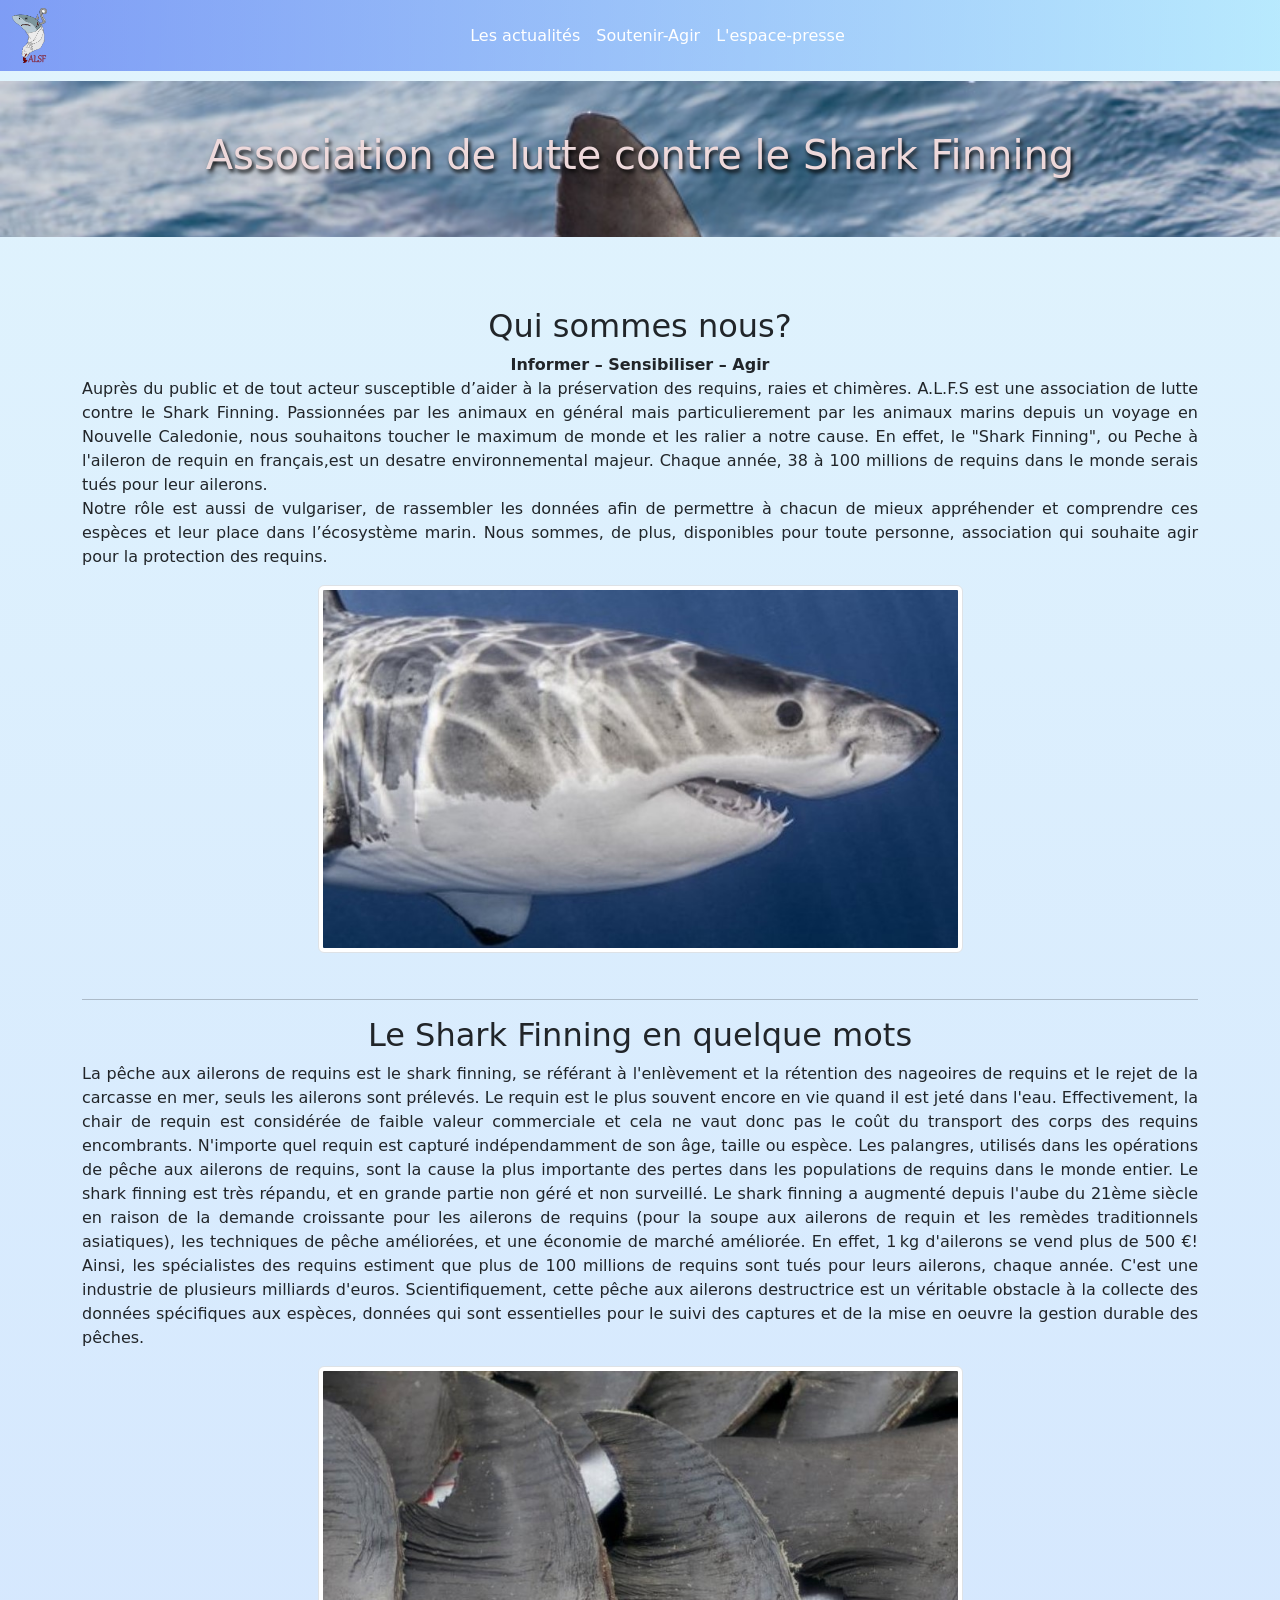
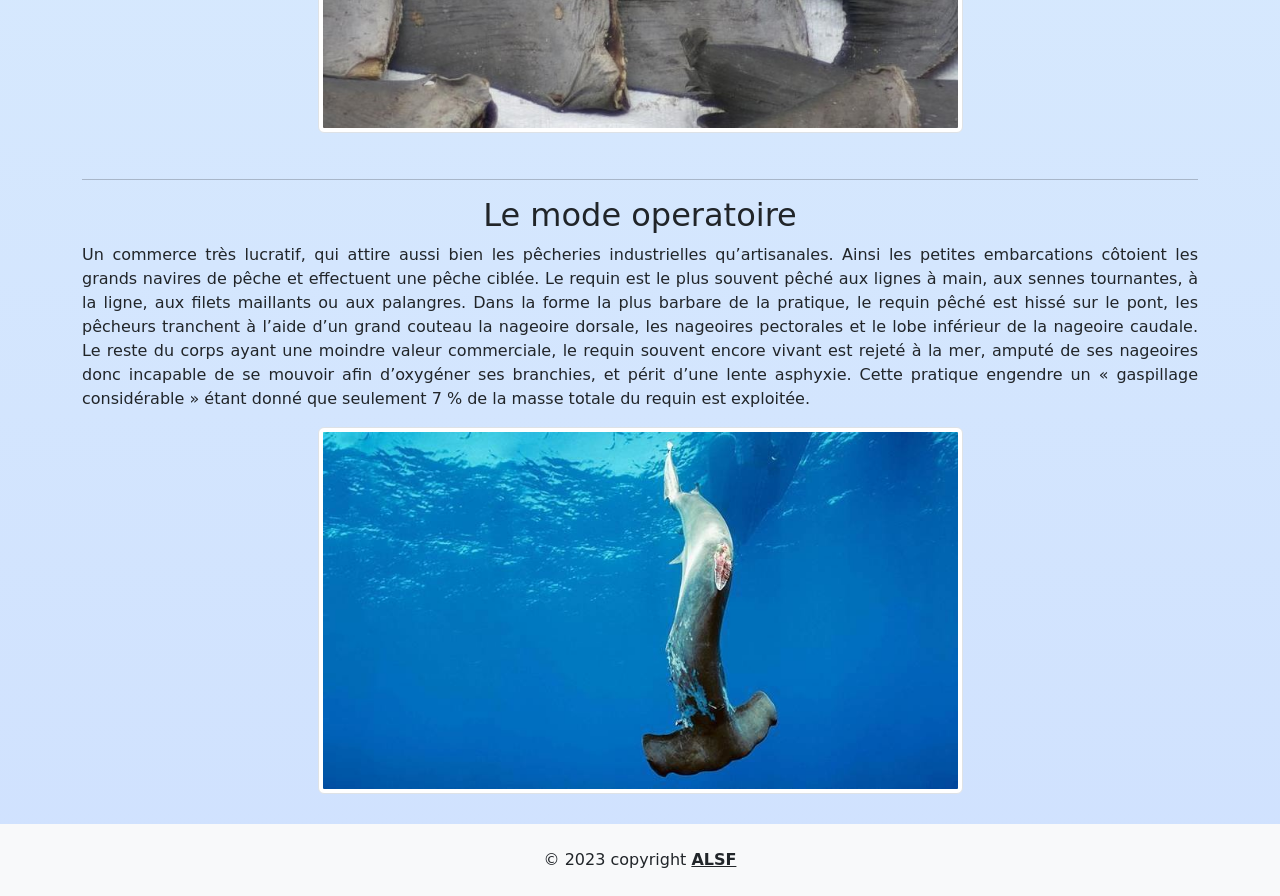
==== index.html @ 709e9453 "nouveau commit" ====
<!doctype html>
<html lang="fr">
  <head>
    <meta charset="utf-8">
    <meta name="viewport" content="width=device-width, initial-scale=1">
    <title>Premiere page asso avec bootstrap</title>
    <link href="https://cdn.jsdelivr.net/npm/bootstrap@5.3.0/dist/css/bootstrap.min.css" rel="stylesheet" integrity="sha384-9ndCyUaIbzAi2FUVXJi0CjmCapSmO7SnpJef0486qhLnuZ2cdeRhO02iuK6FUUVM" crossorigin="anonymous">
    <link rel="stylesheet" href="style.css">
  </head>

  <body>
    
    <nav class="navbar navbar-expand-lg navbar-dark bg-gradient-custom bg-opacity-75">
      <div class="container-fluid">
        <a class="nav-link active" aria-current="page" href="ALSF.html"><img class="logo" src="logo.png" width="35" height="55"></a>
        
        <button class="navbar-toggler" type="button" data-bs-toggle="collapse" data-bs-target="#navbarSupportedContent" aria-controls="navbarSupportedContent" aria-expanded="false" aria-label="Toggle navigation">
          <span class="navbar-toggler-icon"></span>
        </button>
        <div class="collapse navbar-collapse" id="navbarSupportedContent">
          <ul class="navbar-nav m-auto mb-2 mb-lg-0 ">
              <li class="nav-item">
                <a class="nav-link active" aria-current="page" href="actualites.html">Les actualités</a>
              </li>
              <li class="nav-item">
                <a class="nav-link active" aria-current="page" href="soutenir-agir.html">Soutenir-Agir</a>
              </li>
              <li class="nav-item">
                <a class="nav-link active" aria-current="page" href="espacepresse.html">L'espace-presse</a>
              </li>
          </ul>
        </div>
      </div>
    </nav>

    <div class="container-fluid container-main">
      <section class="text-center section-main">
          <h1>Association de lutte contre le Shark Finning</h1>
      </section>
  </div>


<div class="container text-center">
  <div class=" align-items-start">
    
    <div class="col">
      <h2>Qui sommes nous?</h2>
        <p><strong>Informer – Sensibiliser – Agir</strong> 
          Auprès du public et de tout acteur susceptible d’aider à la préservation des requins, raies et chimères.
          A.L.F.S est une association de lutte contre le Shark Finning.
          Passionnées par les animaux en général mais particulierement par les animaux marins depuis un voyage en Nouvelle Caledonie, nous souhaitons toucher le maximum de monde et les ralier a notre cause.
          En effet, le "Shark Finning", ou Peche à l'aileron de requin en français,est un desatre environnemental majeur.
          Chaque année, 38 à 100 millions de requins dans le monde serais tués pour leur ailerons.</br>
          Notre rôle est aussi de vulgariser, de rassembler les données afin de permettre à chacun de mieux appréhender et comprendre ces espèces et leur place dans l’écosystème marin.
          Nous sommes, de plus, disponibles pour toute personne, association qui souhaite agir pour la protection des requins.</p>
          <img class="img-thumbnail" src="requin2.jpg" width="645" height="320" alt="requin">
    </div>
<hr>
    <div class="col">
      <h2>Le Shark Finning en quelque mots</h2>
        <p>La pêche aux ailerons de requins est le shark finning, se référant à l'enlèvement et la rétention des nageoires de requins et le rejet de la carcasse en mer, seuls les ailerons sont prélevés.
          Le requin est le plus souvent encore en vie quand il est jeté dans l'eau.
          Effectivement, la chair de requin est considérée de faible valeur commerciale et cela ne vaut donc pas le coût du transport des corps des requins encombrants.
          N'importe quel requin est capturé indépendamment de son âge, taille ou espèce.
          Les palangres, utilisés dans les opérations de pêche aux ailerons de requins, sont la cause la plus importante des pertes dans les populations de requins dans le monde entier.
          Le shark finning est très répandu, et en grande partie non géré et non surveillé.
          Le shark finning a augmenté depuis l'aube du 21ème siècle en raison de la demande croissante pour les ailerons de requins (pour la soupe aux ailerons de requin et les remèdes traditionnels asiatiques), les techniques de pêche améliorées, et une économie de marché améliorée.
          En effet, 1 kg d'ailerons se vend plus de 500 €!
          Ainsi, les spécialistes des requins estiment que plus de 100 millions de requins sont tués pour leurs ailerons, chaque année.
          C'est une industrie de plusieurs milliards d'euros.
          Scientifiquement, cette pêche aux ailerons destructrice est un véritable obstacle à la collecte des données spécifiques aux espèces, données qui sont essentielles pour le suivi des captures et de la mise en oeuvre la gestion durable des pêches.</P>
          <img class="img-thumbnail" src="ailerons.jpg" width="645" height="320" alt="ailerons">
    </div>
<hr>
    <div class="col">
      <h2>Le mode operatoire</h2>
      <p> Un commerce très lucratif, qui attire aussi bien les pêcheries industrielles qu’artisanales. Ainsi les petites embarcations côtoient les grands navires de pêche et effectuent une pêche ciblée. Le requin est le plus souvent pêché aux lignes à main, aux sennes tournantes, à la ligne, aux filets maillants ou aux palangres.
                Dans la forme la plus barbare de la pratique, le requin pêché est hissé sur le pont, les pêcheurs tranchent à l’aide d’un grand couteau la nageoire dorsale, les nageoires pectorales et le lobe inférieur de la nageoire caudale.
                Le reste du corps ayant une moindre valeur commerciale, le requin souvent encore vivant est rejeté à la mer, amputé de ses nageoires donc incapable de se mouvoir afin d’oxygéner ses branchies, et périt d’une lente asphyxie. Cette pratique engendre un « gaspillage considérable » étant donné que seulement 7 % de la masse totale du requin est exploitée.</p>
        <img class="img-thumbnail" src="requinmort.jpg" width="645" height="320" alt="requin mort"></div>
</div>
  </div>
</div>

<footer>
<div class="text-center p-4 bg-light">
  © 2023 copyright
  <a class="text-reset fw-bold" href="https://mdbootstrap.com/">ALSF</a>
</div>
</footer>

    <script src="https://cdn.jsdelivr.net/npm/bootstrap@5.3.0/dist/js/bootstrap.bundle.min.js" integrity="sha384-geWF76RCwLtnZ8qwWowPQNguL3RmwHVBC9FhGdlKrxdiJJigb/j/68SIy3Te4Bkz" crossorigin="anonymous"></script>
  </body>
</html>
---- style.css ----
.selector-for-some-widget {
    box-sizing: content-box;
}

.bg-gradient-custom {
    background: #d6deff;
    background: -webkit-linear-gradient(to right, rgba(29,70,237,0.5), rgba(144,223,254,0.5));
    background: linear-gradient(to right, rgba(29,70,237,0.5), rgba(144,223,254,0.5))
}

body{
    background: #a1c4fd;
    background: -webkit-linear-gradient(to top, rgba(161,196,253,0.5), rgba(194,233,251,0.5));
    background: linear-gradient(to top, rgba(161,196,253,0.5), rgba(194,233,251,0.5))
}

h1{
    color: rgb(238, 217, 219);
    text-shadow: 2px 3px 4px black ;
}
.container-main {
    background-image: url(baniere.jpg);
    background-size: cover;
    background-repeat: no-repeat;
    margin-top: 80px;
    margin-bottom: 70px;
}
.section-main{
    margin-top: -70px;
    padding-bottom: 50px;
    padding-top:50px;
}

p{
    display: block;
    justify-content: center;
    text-align: justify;
    
}

strong{
    display: block;
    justify-content: center;
    text-align: center;
}

.col{
    padding-bottom: 30px;
}
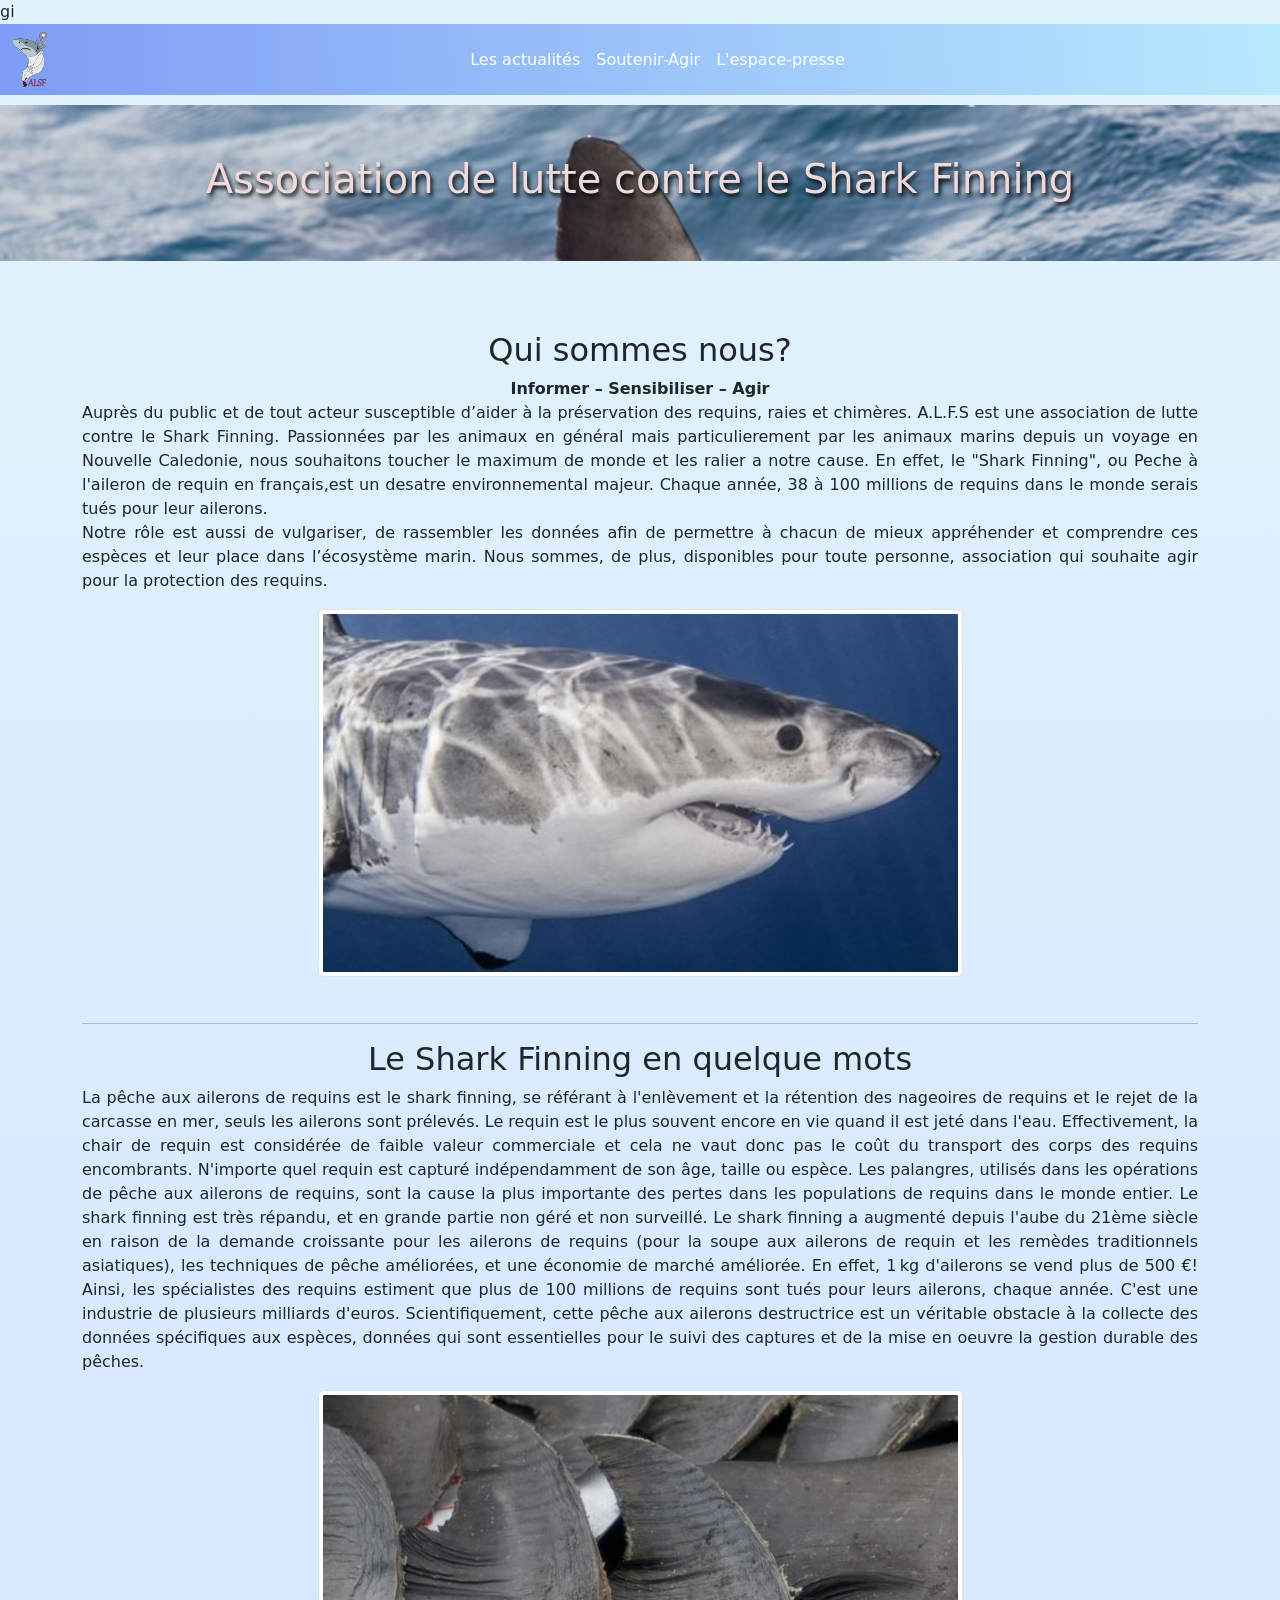
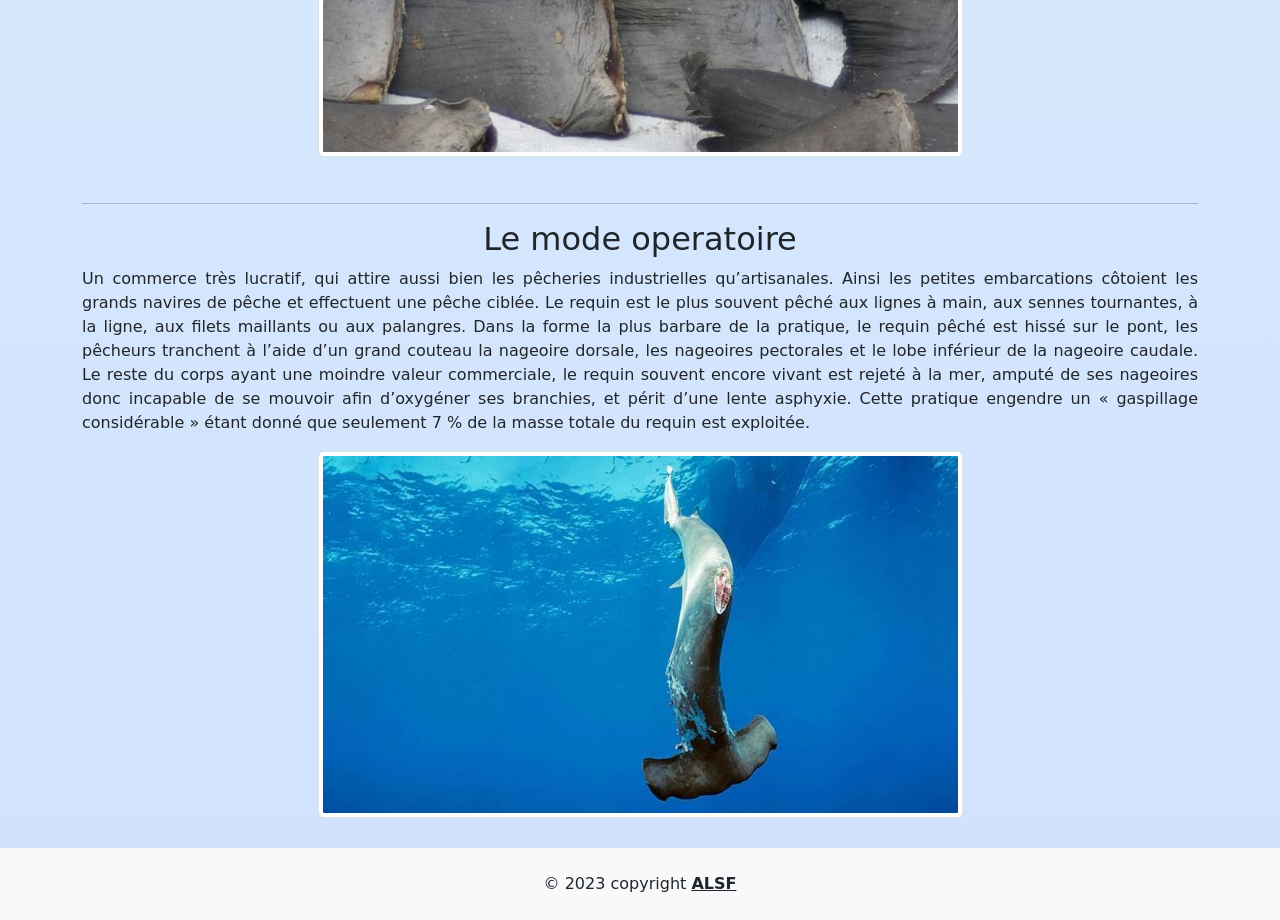
==== commit 6b9a2ebe: "dernier commit" ====
--- a/index.html
+++ b/index.html
@@ -3,6 +3,7 @@
   <head>
     <meta charset="utf-8">
     <meta name="viewport" content="width=device-width, initial-scale=1">
+    <meta name="description" content="L'association de litte contre le Shark finning a été crée pour soutenir les requins du monde entier">gi
     <title>Premiere page asso avec bootstrap</title>
     <link href="https://cdn.jsdelivr.net/npm/bootstrap@5.3.0/dist/css/bootstrap.min.css" rel="stylesheet" integrity="sha384-9ndCyUaIbzAi2FUVXJi0CjmCapSmO7SnpJef0486qhLnuZ2cdeRhO02iuK6FUUVM" crossorigin="anonymous">
     <link rel="stylesheet" href="style.css">
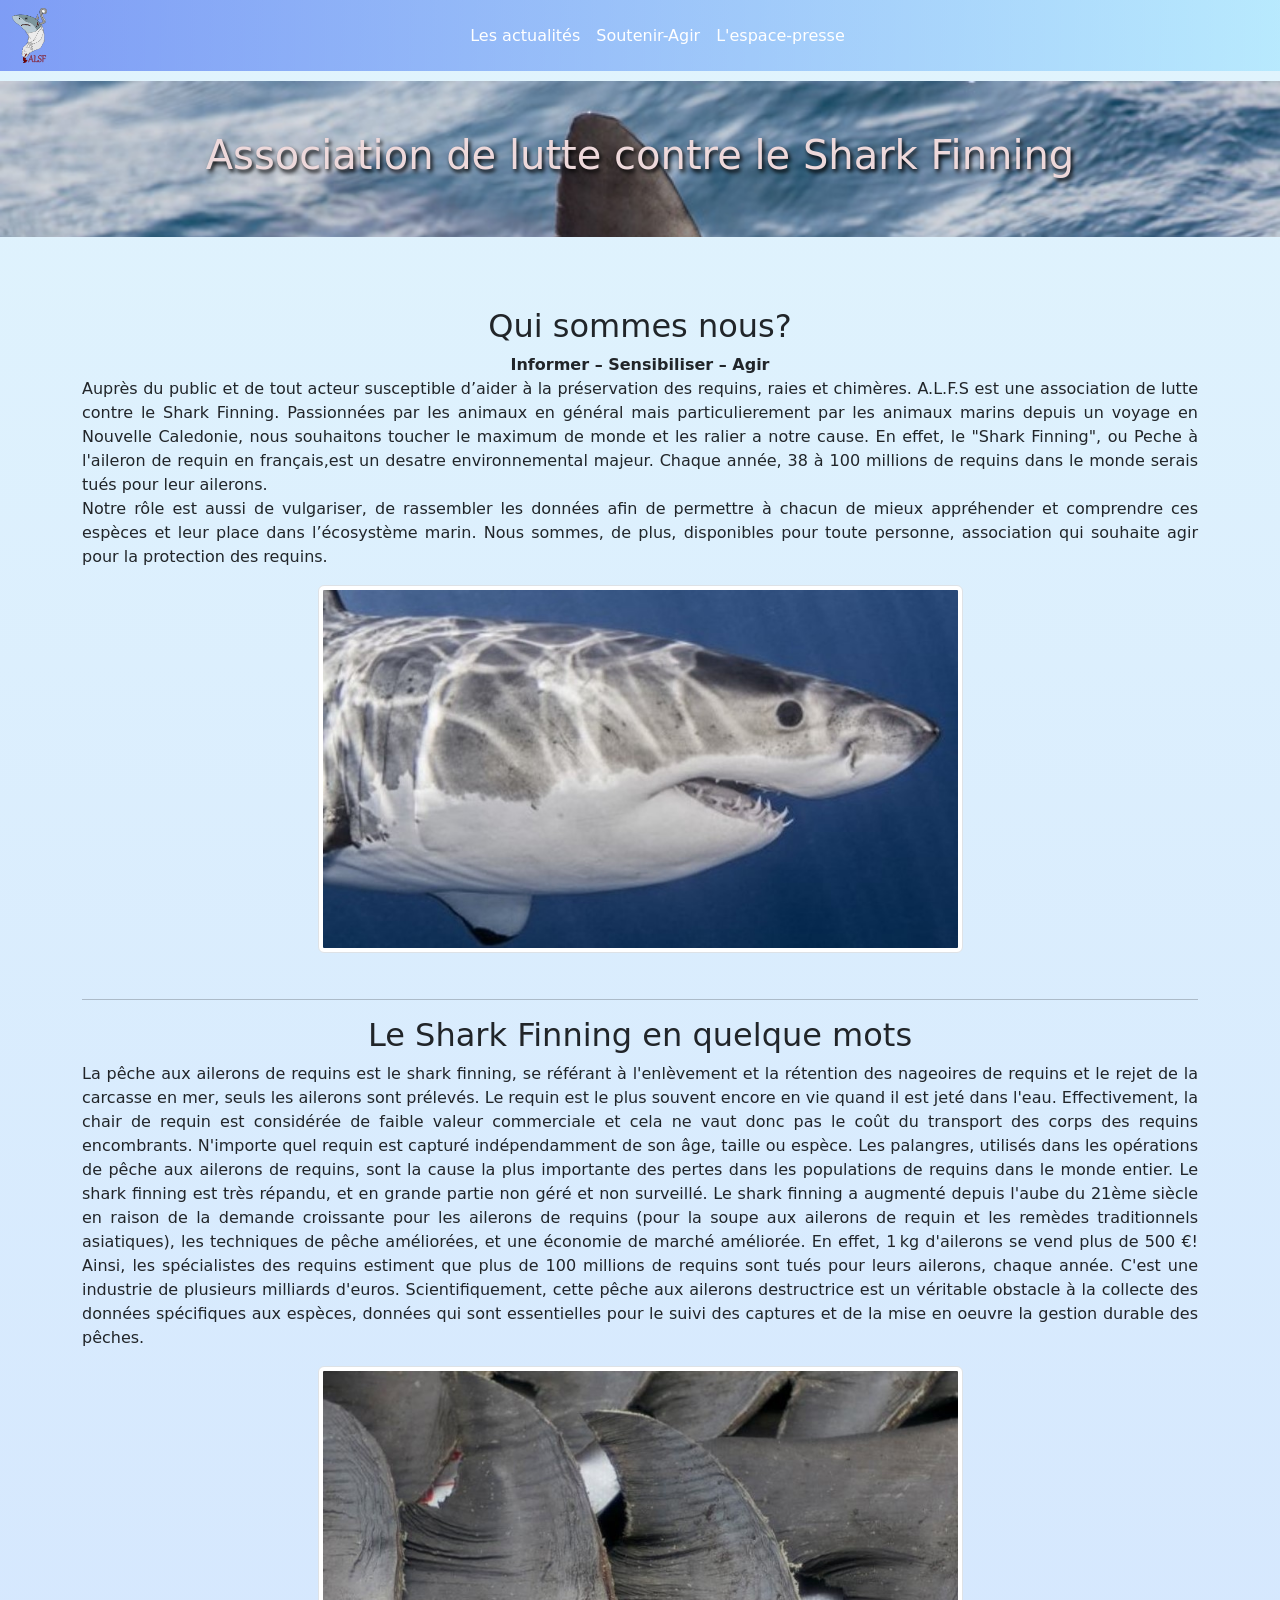
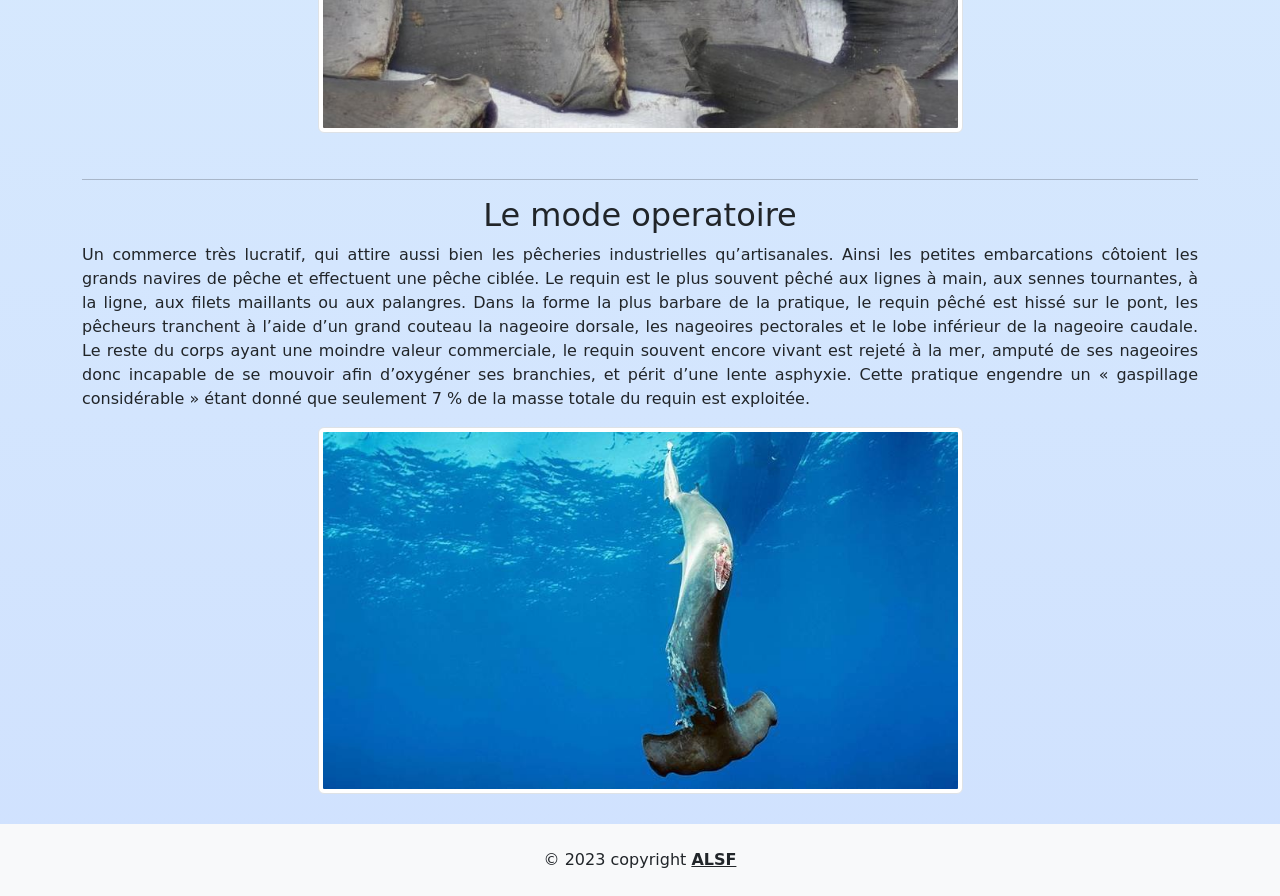
==== commit ac06c13a: "Update index.html" ====
--- a/index.html
+++ b/index.html
@@ -3,7 +3,7 @@
   <head>
     <meta charset="utf-8">
     <meta name="viewport" content="width=device-width, initial-scale=1">
-    <meta name="description" content="L'association de litte contre le Shark finning a été crée pour soutenir les requins du monde entier">gi
+    <meta name="description" content="L'association de litte contre le Shark finning a été crée pour soutenir les requins du monde entier">
     <title>Premiere page asso avec bootstrap</title>
     <link href="https://cdn.jsdelivr.net/npm/bootstrap@5.3.0/dist/css/bootstrap.min.css" rel="stylesheet" integrity="sha384-9ndCyUaIbzAi2FUVXJi0CjmCapSmO7SnpJef0486qhLnuZ2cdeRhO02iuK6FUUVM" crossorigin="anonymous">
     <link rel="stylesheet" href="style.css">
@@ -92,4 +92,4 @@
 
     <script src="https://cdn.jsdelivr.net/npm/bootstrap@5.3.0/dist/js/bootstrap.bundle.min.js" integrity="sha384-geWF76RCwLtnZ8qwWowPQNguL3RmwHVBC9FhGdlKrxdiJJigb/j/68SIy3Te4Bkz" crossorigin="anonymous"></script>
   </body>
-</html>+</html>
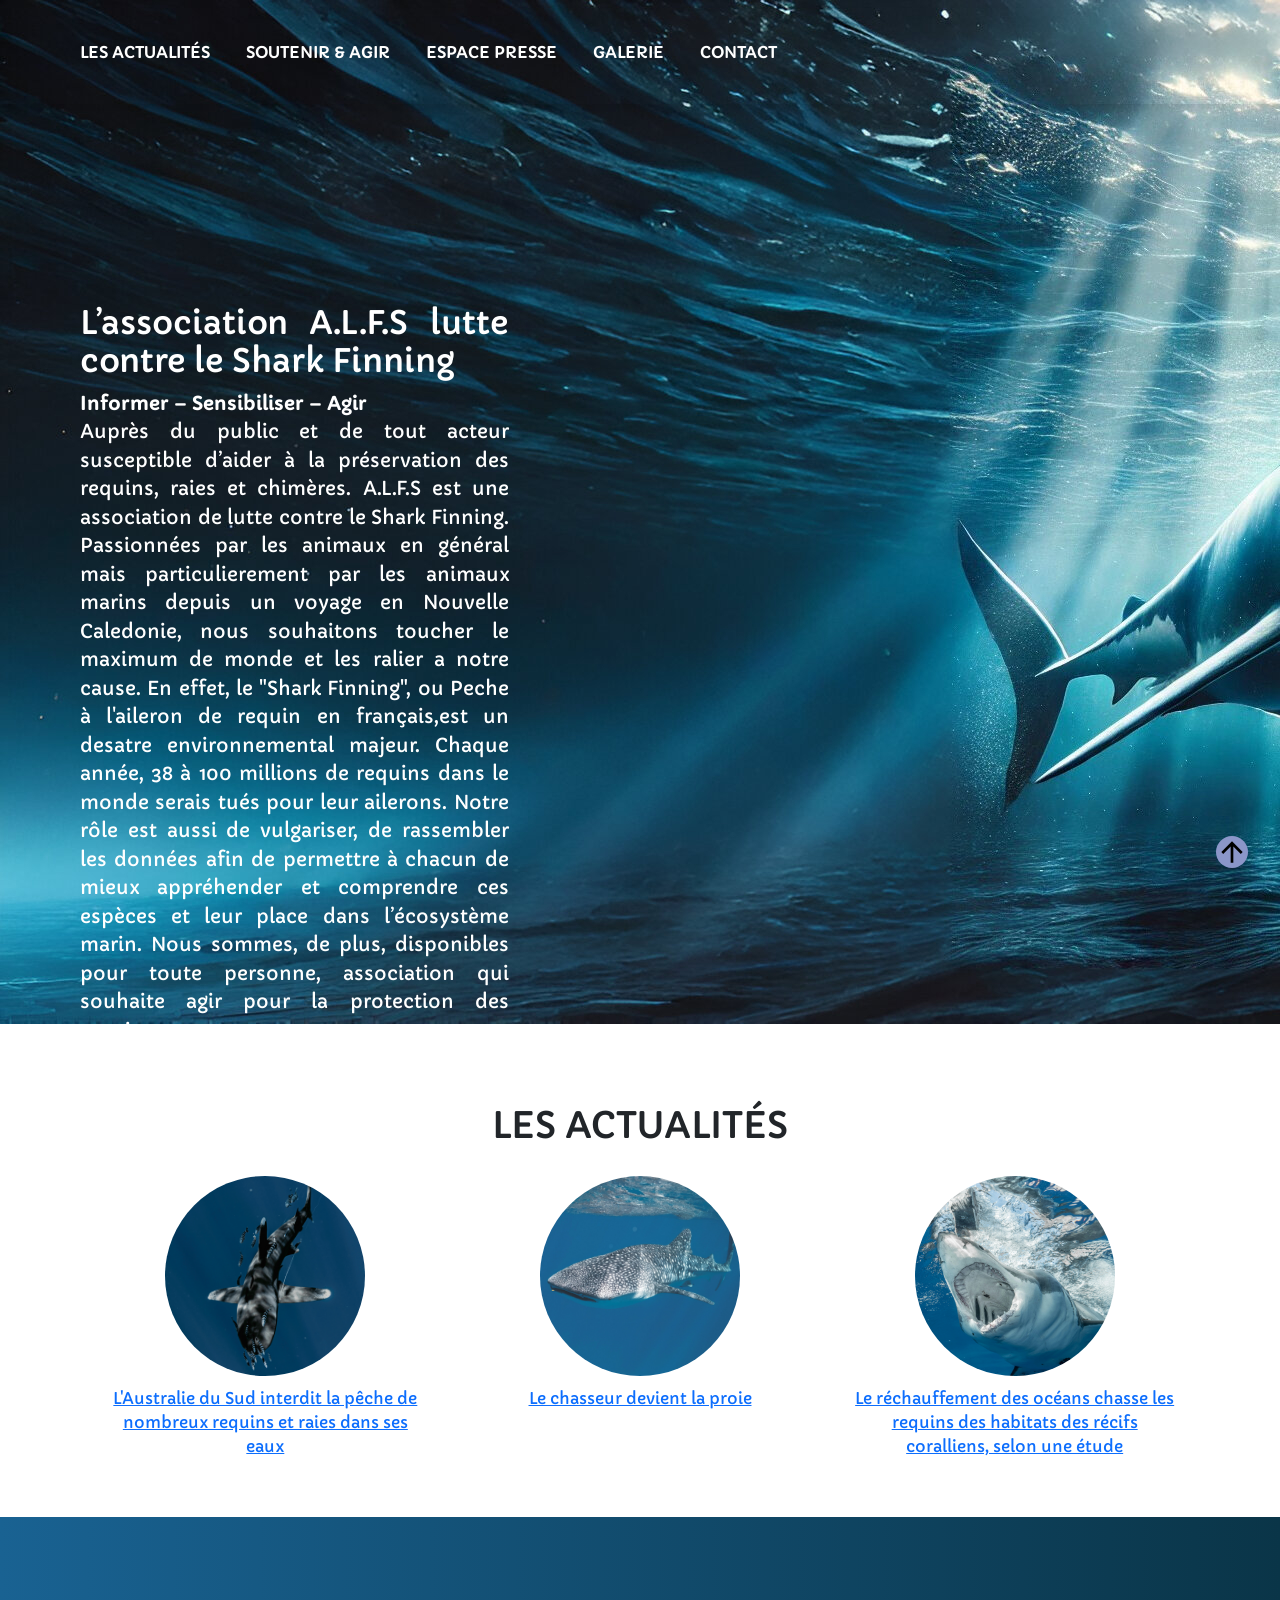
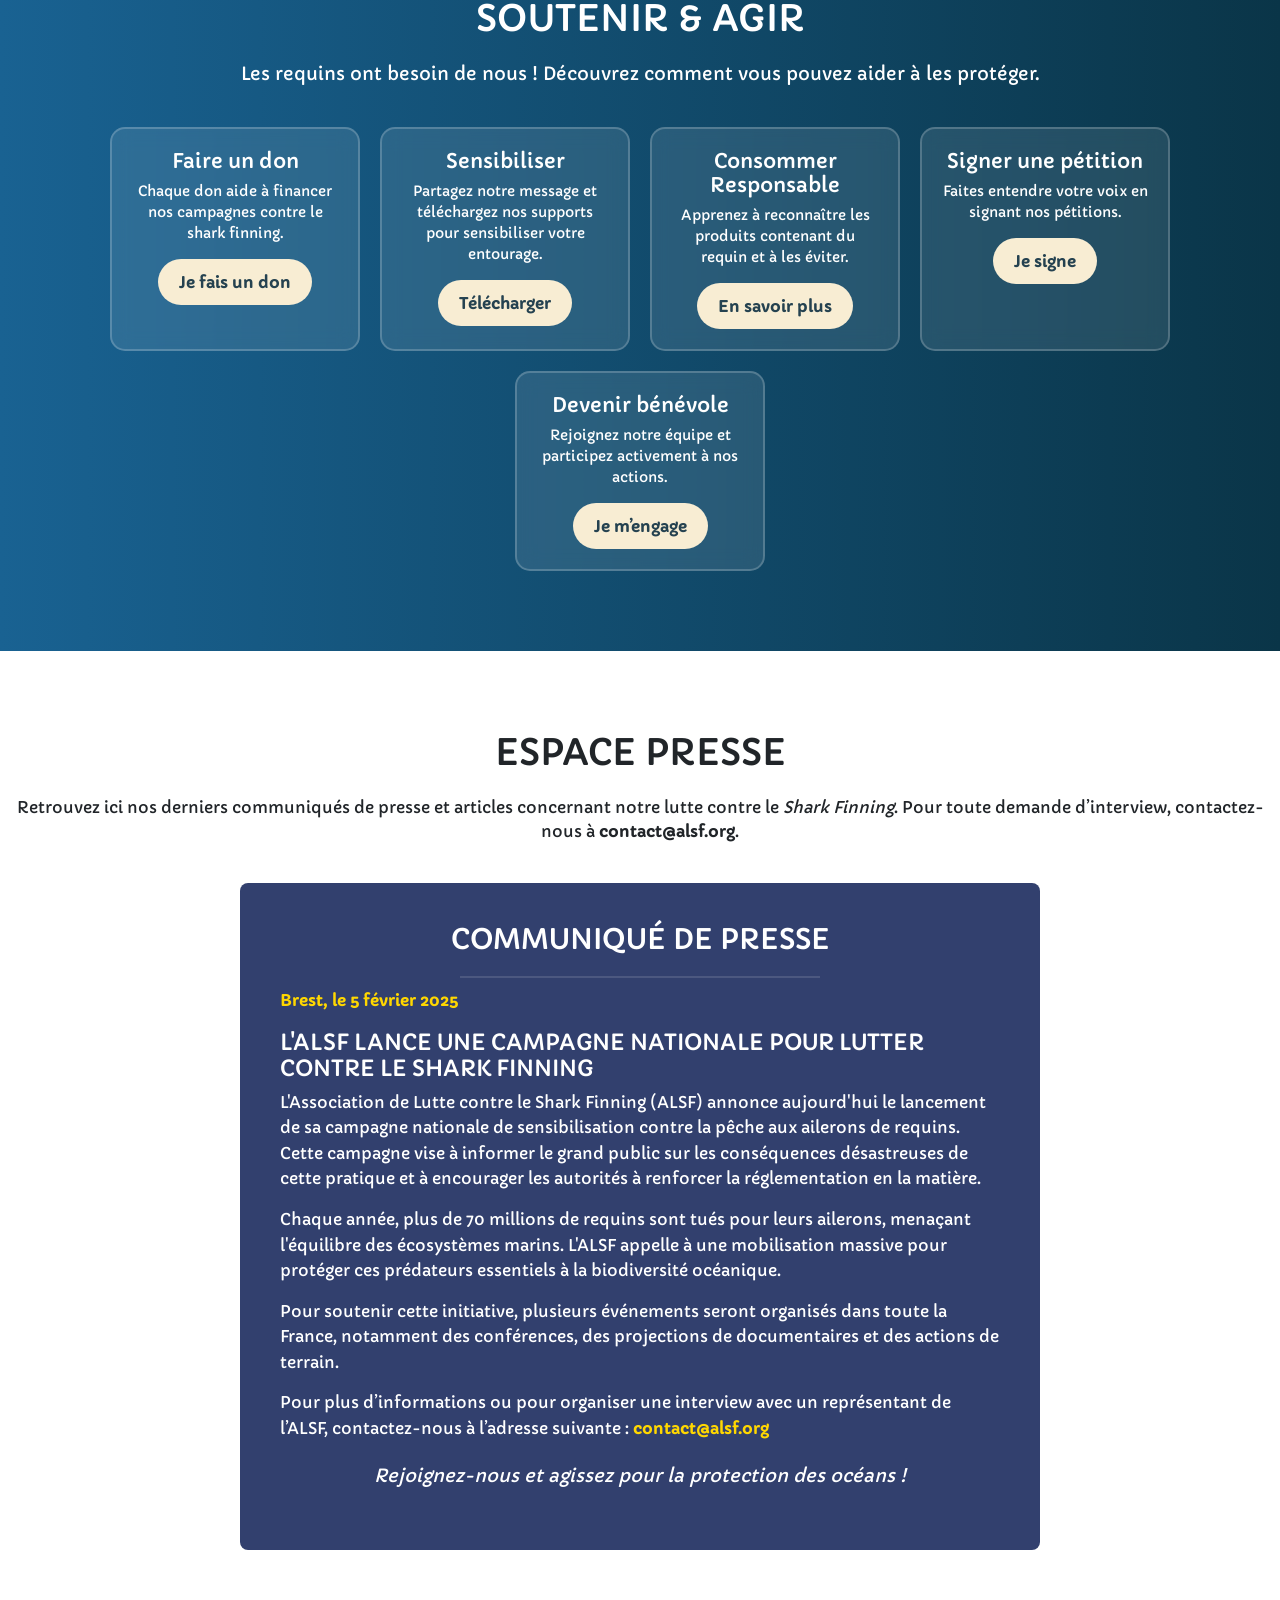
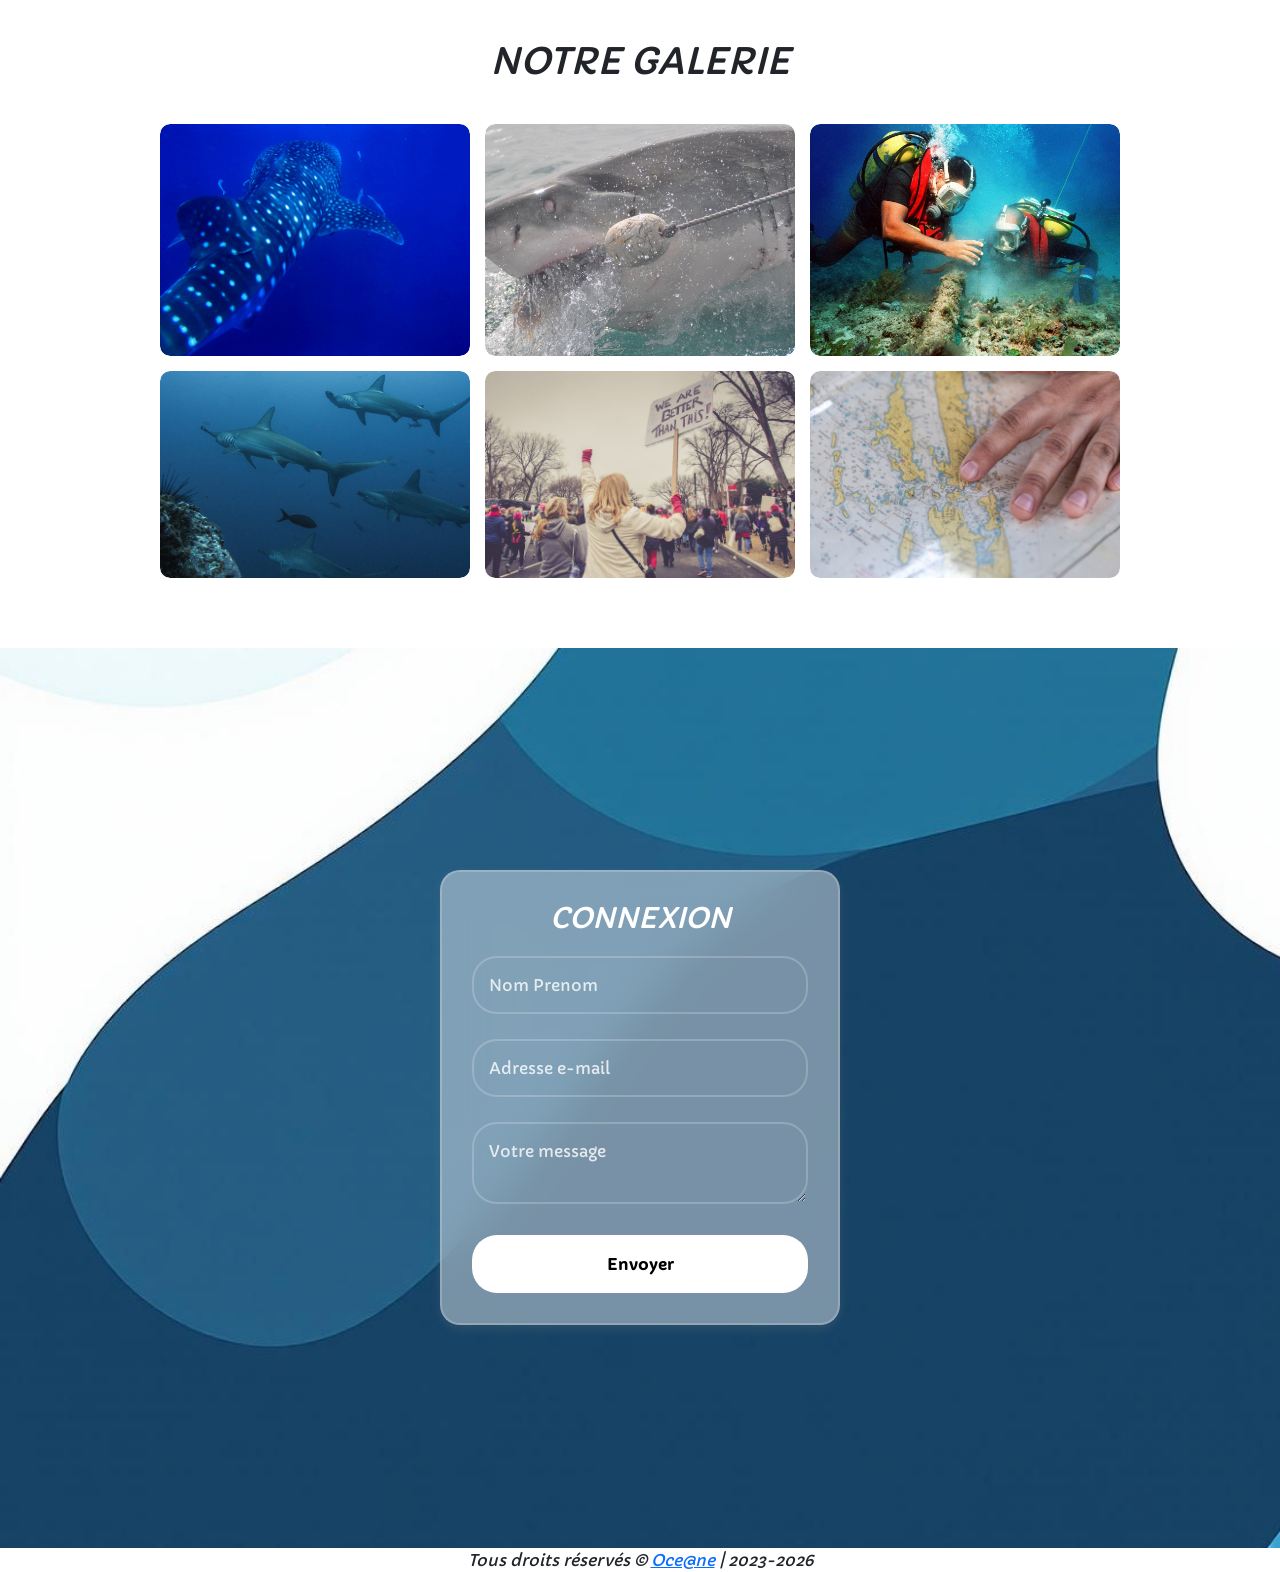
==== commit 3973b71e: "first commit" ====
--- a/index.html
+++ b/index.html
@@ -1,95 +1,238 @@
-<!doctype html>
-<html lang="fr">
-  <head>
-    <meta charset="utf-8">
-    <meta name="viewport" content="width=device-width, initial-scale=1">
-    <meta name="description" content="L'association de litte contre le Shark finning a été crée pour soutenir les requins du monde entier">
-    <title>Premiere page asso avec bootstrap</title>
-    <link href="https://cdn.jsdelivr.net/npm/bootstrap@5.3.0/dist/css/bootstrap.min.css" rel="stylesheet" integrity="sha384-9ndCyUaIbzAi2FUVXJi0CjmCapSmO7SnpJef0486qhLnuZ2cdeRhO02iuK6FUUVM" crossorigin="anonymous">
-    <link rel="stylesheet" href="style.css">
-  </head>
-
-  <body>
-    
-    <nav class="navbar navbar-expand-lg navbar-dark bg-gradient-custom bg-opacity-75">
-      <div class="container-fluid">
-        <a class="nav-link active" aria-current="page" href="ALSF.html"><img class="logo" src="logo.png" width="35" height="55"></a>
-        
-        <button class="navbar-toggler" type="button" data-bs-toggle="collapse" data-bs-target="#navbarSupportedContent" aria-controls="navbarSupportedContent" aria-expanded="false" aria-label="Toggle navigation">
-          <span class="navbar-toggler-icon"></span>
-        </button>
-        <div class="collapse navbar-collapse" id="navbarSupportedContent">
-          <ul class="navbar-nav m-auto mb-2 mb-lg-0 ">
-              <li class="nav-item">
-                <a class="nav-link active" aria-current="page" href="actualites.html">Les actualités</a>
-              </li>
-              <li class="nav-item">
-                <a class="nav-link active" aria-current="page" href="soutenir-agir.html">Soutenir-Agir</a>
-              </li>
-              <li class="nav-item">
-                <a class="nav-link active" aria-current="page" href="espacepresse.html">L'espace-presse</a>
-              </li>
-          </ul>
-        </div>
-      </div>
-    </nav>
-
-    <div class="container-fluid container-main">
-      <section class="text-center section-main">
-          <h1>Association de lutte contre le Shark Finning</h1>
-      </section>
-  </div>
-
-
-<div class="container text-center">
-  <div class=" align-items-start">
-    
-    <div class="col">
-      <h2>Qui sommes nous?</h2>
-        <p><strong>Informer – Sensibiliser – Agir</strong> 
-          Auprès du public et de tout acteur susceptible d’aider à la préservation des requins, raies et chimères.
-          A.L.F.S est une association de lutte contre le Shark Finning.
-          Passionnées par les animaux en général mais particulierement par les animaux marins depuis un voyage en Nouvelle Caledonie, nous souhaitons toucher le maximum de monde et les ralier a notre cause.
-          En effet, le "Shark Finning", ou Peche à l'aileron de requin en français,est un desatre environnemental majeur.
-          Chaque année, 38 à 100 millions de requins dans le monde serais tués pour leur ailerons.</br>
-          Notre rôle est aussi de vulgariser, de rassembler les données afin de permettre à chacun de mieux appréhender et comprendre ces espèces et leur place dans l’écosystème marin.
-          Nous sommes, de plus, disponibles pour toute personne, association qui souhaite agir pour la protection des requins.</p>
-          <img class="img-thumbnail" src="requin2.jpg" width="645" height="320" alt="requin">
-    </div>
-<hr>
-    <div class="col">
-      <h2>Le Shark Finning en quelque mots</h2>
-        <p>La pêche aux ailerons de requins est le shark finning, se référant à l'enlèvement et la rétention des nageoires de requins et le rejet de la carcasse en mer, seuls les ailerons sont prélevés.
-          Le requin est le plus souvent encore en vie quand il est jeté dans l'eau.
-          Effectivement, la chair de requin est considérée de faible valeur commerciale et cela ne vaut donc pas le coût du transport des corps des requins encombrants.
-          N'importe quel requin est capturé indépendamment de son âge, taille ou espèce.
-          Les palangres, utilisés dans les opérations de pêche aux ailerons de requins, sont la cause la plus importante des pertes dans les populations de requins dans le monde entier.
-          Le shark finning est très répandu, et en grande partie non géré et non surveillé.
-          Le shark finning a augmenté depuis l'aube du 21ème siècle en raison de la demande croissante pour les ailerons de requins (pour la soupe aux ailerons de requin et les remèdes traditionnels asiatiques), les techniques de pêche améliorées, et une économie de marché améliorée.
-          En effet, 1 kg d'ailerons se vend plus de 500 €!
-          Ainsi, les spécialistes des requins estiment que plus de 100 millions de requins sont tués pour leurs ailerons, chaque année.
-          C'est une industrie de plusieurs milliards d'euros.
-          Scientifiquement, cette pêche aux ailerons destructrice est un véritable obstacle à la collecte des données spécifiques aux espèces, données qui sont essentielles pour le suivi des captures et de la mise en oeuvre la gestion durable des pêches.</P>
-          <img class="img-thumbnail" src="ailerons.jpg" width="645" height="320" alt="ailerons">
-    </div>
-<hr>
-    <div class="col">
-      <h2>Le mode operatoire</h2>
-      <p> Un commerce très lucratif, qui attire aussi bien les pêcheries industrielles qu’artisanales. Ainsi les petites embarcations côtoient les grands navires de pêche et effectuent une pêche ciblée. Le requin est le plus souvent pêché aux lignes à main, aux sennes tournantes, à la ligne, aux filets maillants ou aux palangres.
-                Dans la forme la plus barbare de la pratique, le requin pêché est hissé sur le pont, les pêcheurs tranchent à l’aide d’un grand couteau la nageoire dorsale, les nageoires pectorales et le lobe inférieur de la nageoire caudale.
-                Le reste du corps ayant une moindre valeur commerciale, le requin souvent encore vivant est rejeté à la mer, amputé de ses nageoires donc incapable de se mouvoir afin d’oxygéner ses branchies, et périt d’une lente asphyxie. Cette pratique engendre un « gaspillage considérable » étant donné que seulement 7 % de la masse totale du requin est exploitée.</p>
-        <img class="img-thumbnail" src="requinmort.jpg" width="645" height="320" alt="requin mort"></div>
-</div>
-  </div>
-</div>
-
-<footer>
-<div class="text-center p-4 bg-light">
-  © 2023 copyright
-  <a class="text-reset fw-bold" href="https://mdbootstrap.com/">ALSF</a>
-</div>
-</footer>
-
-    <script src="https://cdn.jsdelivr.net/npm/bootstrap@5.3.0/dist/js/bootstrap.bundle.min.js" integrity="sha384-geWF76RCwLtnZ8qwWowPQNguL3RmwHVBC9FhGdlKrxdiJJigb/j/68SIy3Te4Bkz" crossorigin="anonymous"></script>
-  </body>
-</html>
+<!DOCTYPE html>
+<html lang="fr">
+<head>
+    <meta charset="utf-8">
+    <meta name="viewport" content="width=device-width, initial-scale=1">
+    <meta name="description" content="L'association de lutte contre le Shark Finning a été créée pour soutenir les requins du monde entier">
+    <title>ALSF</title>
+    
+    <!-- Bootstrap -->
+    <link href="https://cdn.jsdelivr.net/npm/bootstrap@5.3.0/dist/css/bootstrap.min.css" rel="stylesheet" 
+          integrity="sha384-9ndCyUaIbzAi2FUVXJi0CjmCapSmO7SnpJef0486qhLnuZ2cdeRhO02iuK6FUUVM" crossorigin="anonymous">
+    
+    <!-- Fichier CSS -->
+    <link rel="stylesheet" href="assets/css/style.css">
+
+    <!-- POLICE -->
+    <link rel="preconnect" href="https://fonts.googleapis.com">
+    <link rel="preconnect" href="https://fonts.gstatic.com" crossorigin>
+    <link href="https://fonts.googleapis.com/css2?family=Capriola&display=swap" rel="stylesheet">
+</head>
+
+<div class="bg-img">
+<header>
+  <!-- Navbar -->
+  <nav class="navbar navbar-expand-lg navbar-dark bg-gradient-custom bg-opacity-10">
+    <div class="container-fluid">
+        
+        <button class="navbar-toggler" type="button" data-bs-toggle="collapse" data-bs-target="#navbarSupportedContent" 
+                aria-controls="navbarSupportedContent" aria-expanded="false" aria-label="Toggle navigation">
+            <span class="navbar-toggler-icon"></span>
+        </button>
+        
+        <div class="collapse navbar-collapse " id="navbarSupportedContent">
+            <ul class="navbar-nav mb-2 mb-lg-0">
+                <li class="nav-item">
+                    <a class="nav-link" href="#notre-actualité">Les actualités</a>
+                </li>
+                <li class="nav-item">
+                    <a class="nav-link" href="#nos-actions">Soutenir & Agir</a>
+                </li>
+                <li class="nav-item">
+                    <a class="nav-link" href="#espace-presse">Espace Presse</a>
+                </li>
+                <li class="nav-item">
+                    <a class="nav-link" href="#galerie">Galerie</a>
+                </li>
+                <li class="nav-item">
+                    <a class="nav-link" href="#contact">Contact</a>
+                </li>
+            </ul>
+        </div>
+    </div>
+</nav>
+</header>
+
+<body>
+
+
+    <section class="banner">
+        <div class="contentBox">
+          <h2 class="title-baniere">L’association A.L.F.S lutte contre le Shark Finning</h2>
+          <p class="paragraphe-baniere">
+            <strong>Informer – Sensibiliser – Agir </strong>
+            <br>Auprès du public et de tout acteur susceptible d’aider à la préservation des requins, raies et chimères. A.L.F.S est une association de lutte contre le Shark Finning. Passionnées par les animaux en général mais particulierement par les animaux marins depuis un voyage en Nouvelle Caledonie, nous souhaitons toucher le maximum de monde et les ralier a notre cause. En effet, le "Shark Finning", ou Peche à l'aileron de requin en français,est un desatre environnemental majeur. Chaque année, 38 à 100 millions de requins dans le monde serais tués pour leur ailerons.
+            Notre rôle est aussi de vulgariser, de rassembler les données afin de permettre à chacun de mieux appréhender et comprendre ces espèces et leur place dans l’écosystème marin. Nous sommes, de plus, disponibles pour toute personne, association qui souhaite agir pour la protection des requins.</p>
+    </section>
+
+  
+</div>
+
+    <section id="notre-actualité" class="actu-section">
+    <h2>Les actualités</h2>
+  
+      <!-- Articles récents -->
+          <div class="container text-center">
+            <div class="row align-items-start">
+              <div class="col column column-left">
+                <img class="img-actu" src="../assets/img/shark1.jpg" alt="requin" height="200px" width="200px">
+                <a class="text-actu" href="https://www.sharktrust.org/news/news-digest-january-25" target="_blank">L'Australie du Sud interdit la pêche de nombreux requins et raies dans ses eaux</a>
+              </div>
+              <div class="col column column-center">
+                <img class="img-actu " src="../assets/img/shark2.jpg" alt="requin" height="200px" width="200px">
+                <a class="text-actu" href="https://www.mcsuk.org/news/sharks-need-a-rebrand/" target="_blank">Le chasseur devient la proie</a>
+              </div>
+              <div class="col column column-right">
+                <img class="img-actu" src="../assets/img/shark3.jpg" alt="requin" height="200px" width="200px">
+                <a class="text-actu" href="https://www.ecowatch.com/ocean-warming-coral-reefs-shark-habitats.html target="_blank"">Le réchauffement des océans chasse les requins des habitats des récifs coralliens, selon une étude</a>
+              </div>
+            </div>
+          </div>
+  
+  </section>
+
+  <section id="nos-actions" class="support-section">
+    <h2>Soutenir & Agir</h2>
+    <p>Les requins ont besoin de nous ! Découvrez comment vous pouvez aider à les protéger.</p>
+
+    <div class="support-container">
+        <div class="support-card">
+            <i class="fas fa-donate"></i>
+            <h5>Faire un don</h5>
+            <p>Chaque don aide à financer nos campagnes contre le shark finning.</p>
+            <a href="#" class="btn">Je fais un don</a>
+        </div>
+
+        <div class="support-card">
+            <i class="fas fa-bullhorn"></i>
+            <h5>Sensibiliser</h5>
+            <p>Partagez notre message et téléchargez nos supports pour sensibiliser votre entourage.</p>
+            <a href="#" class="btn">Télécharger</a>
+        </div>
+
+        <div class="support-card">
+            <i class="fas fa-leaf"></i>
+            <h5>Consommer Responsable</h5>
+            <p>Apprenez à reconnaître les produits contenant du requin et à les éviter.</p>
+            <a href="#" class="btn">En savoir plus</a>
+        </div>
+
+        <div class="support-card">
+            <i class="fas fa-edit"></i>
+            <h5>Signer une pétition</h5>
+            <p>Faites entendre votre voix en signant nos pétitions.</p>
+            <a href="#" class="btn">Je signe</a>
+        </div>
+
+        <div class="support-card">
+            <i class="fas fa-hands-helping"></i>
+            <h5>Devenir bénévole</h5>
+            <p>Rejoignez notre équipe et participez activement à nos actions.</p>
+            <a href="#" class="btn">Je m’engage</a>
+        </div>
+    </div>
+</section>
+
+
+
+<section class="espace-presse">
+  <h2>Espace Presse</h2>
+  <p>
+      Retrouvez ici nos derniers communiqués de presse et articles concernant notre lutte contre le <em>Shark Finning</em>.
+      Pour toute demande d’interview, contactez-nous à <strong>contact@alsf.org</strong>.
+  </p>
+</section>
+
+<section id="espace-presse">
+  <h2 class="text-center">Communiqué de Presse</h2>
+  <hr>
+  <p><strong>Brest, le 5 février 2025</strong></p>
+  <h3>L'ALSF LANCE UNE CAMPAGNE NATIONALE POUR LUTTER CONTRE LE SHARK FINNING</h3>
+  <p>
+      L'Association de Lutte contre le Shark Finning (ALSF) annonce aujourd'hui le lancement 
+      de sa campagne nationale de sensibilisation contre la pêche aux ailerons de requins. 
+      Cette campagne vise à informer le grand public sur les conséquences désastreuses de cette 
+      pratique et à encourager les autorités à renforcer la réglementation en la matière.
+  </p>
+  <p>
+      Chaque année, plus de 70 millions de requins sont tués pour leurs ailerons, menaçant 
+      l'équilibre des écosystèmes marins. L'ALSF appelle à une mobilisation massive pour protéger 
+      ces prédateurs essentiels à la biodiversité océanique.
+  </p>
+  <p>
+      Pour soutenir cette initiative, plusieurs événements seront organisés dans toute la France, 
+      notamment des conférences, des projections de documentaires et des actions de terrain.
+  </p>
+  <p>
+      Pour plus d’informations ou pour organiser une interview avec un représentant de l’ALSF, 
+      contactez-nous à l’adresse suivante : <strong>contact@alsf.org</strong>
+  </p>
+  <p><em>Rejoignez-nous et agissez pour la protection des océans !</*em></p>
+</section>
+
+
+    <section id="galerie">
+      <h2>Notre Galerie</h2>
+      <div class="gallery-container">
+          <div class="gallery-item">
+              <img src="./assets/img/requin-mer.jpg" alt="Requin nageant dans l'océan">
+          </div>
+          <div class="gallery-item">
+              <img src="./assets/img/peche.jpg" alt="Sensibilisation sur le shark finning">
+          </div>
+          <div class="gallery-item">
+              <img src="./assets/img/plongeur.jpg" alt="Conséquence du shark finning">
+          </div>
+          <div class="gallery-item">
+              <img src="./assets/img/requin-marteau.jpg" alt="Requin-marteau en pleine chasse">
+          </div>
+          <div class="gallery-item">
+              <img src="./assets/img/manifestation.jpg" alt="Manifestation pour la protection des requins">
+          </div>
+          <div class="gallery-item">
+              <img src="./assets/img/map.jpg" alt="Infographie sur l'impact du shark finning">
+          </div>
+      </div>
+  </section>
+  
+
+    <section class="connexion">
+      <div class="connexion-box">
+          <h2>Connexion</h2>
+          
+          <div class="input-box">
+              <input type="text" placeholder="Nom Prenom">
+              <i class="fas fa-user"></i>
+          </div>
+  
+          <div class="input-box">
+              <input type="mail" placeholder="Adresse e-mail">
+              <i class="fas fa-lock"></i>
+          </div>
+  
+          <div class="input-box">
+            <textarea id="msg" name="user_message" placeholder="Votre message"></textarea>
+        </div>
+
+          <button class="msg-btn">Envoyer</button>
+  
+      </div>
+  </section>
+  
+  <a class="button-up" href="#">
+    <svg class="fleche" xmlns="http://www.w3.org/2000/svg" height="50px" viewBox="0 -960 960 960" width="50px" fill="#000000">
+        <path d="M440-160v-487L216-423l-56-57 320-320 320 320-56 57-224-224v487h-80Z"/>
+    </svg>
+</a>
+ <!-- FOOTER -->
+ <footer>
+  <div class="copy">
+      Tous droits réservés &copy; <a href="#" target="_blank">Oce@ne</a> | 2023-<span id="current_year"></span>
+  </div>
+</footer>
+
+    <script src="https://cdn.jsdelivr.net/npm/bootstrap@5.3.0/dist/js/bootstrap.bundle.min.js" integrity="sha384-geWF76RCwLtnZ8qwWowPQNguL3RmwHVBC9FhGdlKrxdiJJigb/j/68SIy3Te4Bkz" crossorigin="anonymous"></script>
+    <script src="../assets/js/main.js"></script>
+  
+  </body>
+</html>
--- a/assets/css/style.css
+++ b/assets/css/style.css
@@ -0,0 +1,430 @@
+/*POLICE */
+@import url('https://fonts.googleapis.com/css2?family=Capriola&display=swap');
+
+*{
+    margin: 0;
+    padding: auto;
+    font-family:'Capriola', sans-serif;
+}
+
+html{
+    scroll-behavior:smooth;
+    scrollbar-color:#191f3f #48497e;
+}
+
+
+/* Navbar */
+.navbar {
+
+    padding: 15px 30px;
+    box-shadow: 0 4px 10px rgba(0, 0, 0, 0.1); 
+}
+
+
+
+
+.nav-link {
+    color: #ffffff !important; 
+    font-weight: 600;
+    padding: 10px 20px;
+    border-radius: 30px; 
+    font-size: 16px;
+    text-transform: uppercase; 
+    transition: all 0.3s ease;
+}
+
+
+.nav-link:hover {
+    transform: translateY(-3px);  
+    background-color: rgba(255, 255, 255, 0.1);  
+}
+
+.navbar-toggler-icon {
+    background-color: #20283f; 
+}
+
+
+.navbar-collapse {
+    padding: 15px 30px;
+}
+
+
+.navbar-nav .nav-item {
+    margin-right: 20px;
+}
+
+.bg-img{
+    background-image: url(../img/shark-ban.jpg);
+    background-repeat: no-repeat;
+}
+
+
+
+.banner{
+    height: 1000px;
+    background-size:100%;
+    background-repeat: no-repeat;
+}
+
+.contentBox{
+    font-size: 19px;
+color: white;
+text-align: justify;
+position: absolute;
+width: 46%;
+padding: 200px 80px;
+display: block;
+}
+
+.actu-section h2 {
+    font-size: 36px;
+    margin-bottom: 20px;
+    text-transform: uppercase;
+    text-align: center;
+}
+
+.img-actu{
+    margin-bottom: 10px;
+    border-radius: 50%;
+    -webkit-border-radius: 50%;
+    -moz-border-radius: 50%;
+    -ms-border-radius: 50%;
+    -o-border-radius: 50%;
+}
+
+.container {
+    display: flex;
+    justify-content: space-around;
+    align-items: center;           
+    height: 300px;
+    position: relative;
+    padding: 20px;
+}
+
+
+.column-left, .column-center, .column-right {
+    display: flex;
+    flex-direction: column;
+    justify-content: center;
+    align-items: center;
+    flex: 1;
+    padding: 10px;
+    box-sizing: border-box;
+    max-width: 33%;
+    margin: 0 15px;
+}
+
+.support-section {
+    margin-top: 50px;
+    margin-bottom: 80px;
+    text-align: center;
+    padding: 80px 20px;
+    background: linear-gradient(to right, #196292, #0a3548);
+    color: white;
+}
+
+.support-section h2 {
+    font-size: 36px;
+    margin-bottom: 20px;
+    text-transform: uppercase;
+}
+
+
+.support-section p {
+    font-size: 18px;
+    margin-bottom: 40px;
+}
+
+.support-container {
+    display: flex;
+    flex-wrap: wrap;
+    justify-content: center;
+    gap: 20px;
+}
+
+.support-card {
+    background: rgba(255, 255, 255, 0.1);
+    backdrop-filter: blur(10px);
+    border: 2px solid rgba(255, 255, 255, 0.2);
+    padding: 20px;
+    width: 250px;
+    border-radius: 15px;
+    text-align: center;
+    transition: transform 0.3s, box-shadow 0.3s;
+}
+
+.support-card:hover {
+    transform: translateY(-5px);
+    box-shadow: 0 5px 15px rgba(0, 0, 0, 0.3);
+}
+
+.support-card i {
+    font-size: 40px;
+    margin-bottom: 15px;
+    color: #f8edd3;
+}
+
+
+.support-card h2 {
+    font-size: 20px;
+    margin-bottom: 10px;
+}
+
+.support-card p {
+    font-size: 14px;
+    margin-bottom: 15px;
+}
+
+.btn {
+    display: inline-block;
+    background: #f8edd3;
+    color: #254250;
+    padding: 10px 20px;
+    border-radius: 25px;
+    text-decoration: none;
+    font-weight: bold;
+    transition: 0.3s;
+}
+
+.btn:hover {
+    background: white;
+    color: #1e3c72;
+}
+
+
+.espace-presse h2{
+    text-align: center;
+    font-size: 28px;
+    margin-top: 20px;
+    font-size: 36px;
+    margin-bottom: 20px;
+    text-transform: uppercase;
+    text-align: center;
+}
+
+.espace-presse p{
+    text-align: center;
+}
+
+
+#espace-presse {
+    background-color: #32406e;
+    color: #fff;
+    padding: 40px;
+    border-radius: 8px;
+    box-shadow: 0px 0px 10px rgba(255, 255, 255, 0.2);
+    max-width: 800px;
+    margin: 40px auto;
+    -webkit-border-radius: 8px;
+    -moz-border-radius: 8px;
+    -ms-border-radius: 8px;
+    -o-border-radius: 8px;
+}
+
+#espace-presse h2 {
+    text-align: center;
+    font-size: 28px;
+    margin-bottom: 20px;
+    text-transform: uppercase;
+    text-align: center;
+}
+
+#espace-presse hr {
+    width: 50%;
+    margin: 10px auto;
+    border: 1px solid rgba(255, 255, 255, 0.5);
+}
+
+#espace-presse h3 {
+    font-size: 22px;
+    margin-top: 15px;
+    text-transform: uppercase;
+}
+
+#espace-presse p {
+    font-size: 16px;
+    line-height: 1.6;
+    margin-bottom: 15px;
+}
+
+#espace-presse strong {
+    color: #FFD700; 
+}
+
+#espace-presse em {
+    font-style: italic;
+    display: block;
+    text-align: center;
+    margin-top: 20px;
+    font-size: 18px;
+}
+
+
+.connexion {
+    background: url(../img/fond-contact.jpg);
+    background-repeat: no-repeat;
+    background-size:cover;
+    display: flex;
+    justify-content: center;
+    align-items: center;
+    height: 100vh;
+}
+
+.connexion h2{
+    color: #fff;
+    text-align: center;
+    font-size: 28px;
+    margin-bottom: 20px;
+    text-transform: uppercase;
+    text-align: center;
+}
+.connexion-box {
+    background: rgba(255, 255, 255, 0.418); 
+    border: 2px solid rgba(255, 255, 255, 0.2);
+    backdrop-filter: blur(20px); 
+    -webkit-backdrop-filter: blur(20px); 
+    padding: 30px;
+    width: 400px;
+    border-radius: 20px;
+    box-shadow: 0px 4px 10px rgba(139, 139, 139, 0.2); 
+}
+
+
+textarea, 
+.input-box input {
+    width: 100%;
+    padding: 15px;
+    border-radius: 25px;
+    outline: none;
+    background-color: transparent;
+    border: 2px solid rgba(255, 255, 255, 0.2);
+    color: #ffffff;
+    padding-right: 40px;
+    transition: 0.3s ease-in-out;
+}
+
+textarea::placeholder,
+.input-box input::placeholder {
+    color: #ffffff;
+    opacity: 0.8;
+}
+
+.input-box {
+    width: 100%;
+    position: relative;
+    margin-bottom: 25px;
+}
+
+
+.input-box i {
+    position: absolute;
+    transform: translateY(-50%);
+    right: 20px;
+    top: 50%;
+    color: #ffffff;
+    line-height: 1;
+}
+
+
+.msg-btn {
+    width: 100%;
+    padding: 15px;
+    border-radius: 25px;
+    outline: none;
+    border: 0;
+    font-weight: bold;
+    cursor: pointer;
+    border: 2px solid transparent;
+    transition: 0.5s;
+    background-color: #fff;
+    color: #000000;
+}
+
+.msg-btn:hover {
+    background-color: transparent;
+    border: 2px solid rgba(255, 255, 255, 0.5);
+    color: #ffffff;
+}
+
+
+.remember-forgot,
+.register-link {
+    font-size: 14px;
+    color: #fff;
+    text-align: center;
+}
+
+.remember-forgot a,
+.register-link a {
+    color: #ffffff;
+    text-decoration: none;
+    transition: 0.3s;
+    font-weight: bold;
+}
+
+.remember-forgot a:hover,
+.register-link a:hover {
+    text-decoration: underline;
+    color: rgba(255, 255, 255, 0.8);
+}
+
+#galerie {
+    text-align: center;
+    padding: 50px;
+}
+
+#galerie h2 {
+    font-size: 36px;
+    margin-bottom: 20px;
+    text-transform: uppercase;        
+    text-align: center;
+}
+
+.gallery-container {
+    display: grid;
+    grid-template-columns: repeat(auto-fit, minmax(250px, 1fr));
+    gap: 15px;
+    padding: 20px;
+    max-width: 1000px;
+    margin: auto;
+}
+
+.gallery-item {
+    overflow: hidden;
+    border-radius: 10px;
+}
+
+.gallery-item img {
+    width: 100%;
+    height: 100%;
+    object-fit: cover;
+    border-radius: 10px;
+    transition: transform 0.3s ease;
+}
+
+.gallery-item img:hover {
+    transform: scale(1.1);
+}
+
+
+footer{
+    text-align: center;
+    align-items: center;
+}
+
+.button-up {
+    position: fixed;
+    bottom: 2rem;
+    right: 2rem;
+    width: 2em;
+    height: 2em;
+    background-color: #8b96c9;
+    border-radius: 50% 50%;
+    -webkit-border-radius: 50% 50%;
+    -moz-border-radius: 50% 50%;
+    -ms-border-radius: 50% 50%;
+    -o-border-radius: 50% 50%;
+    display: flex;
+    justify-content: center;
+    align-items: center;
+  }
